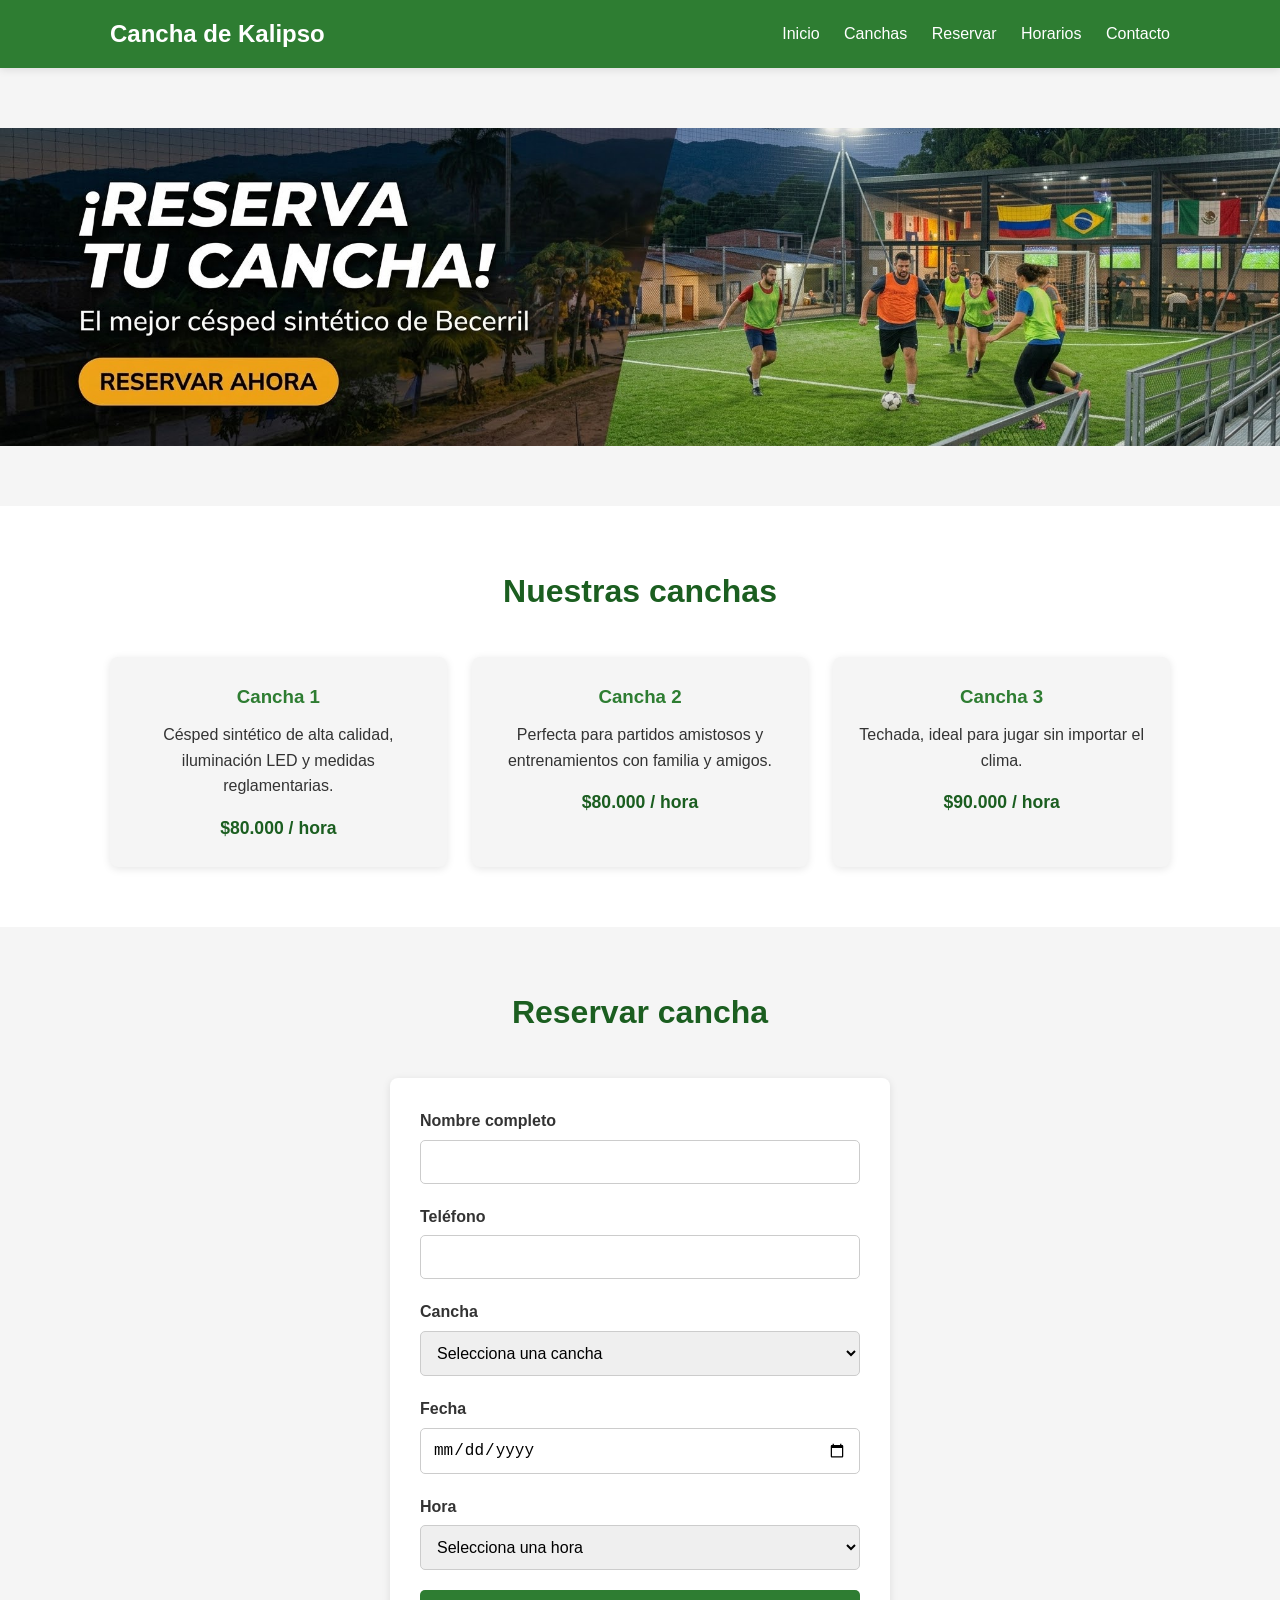
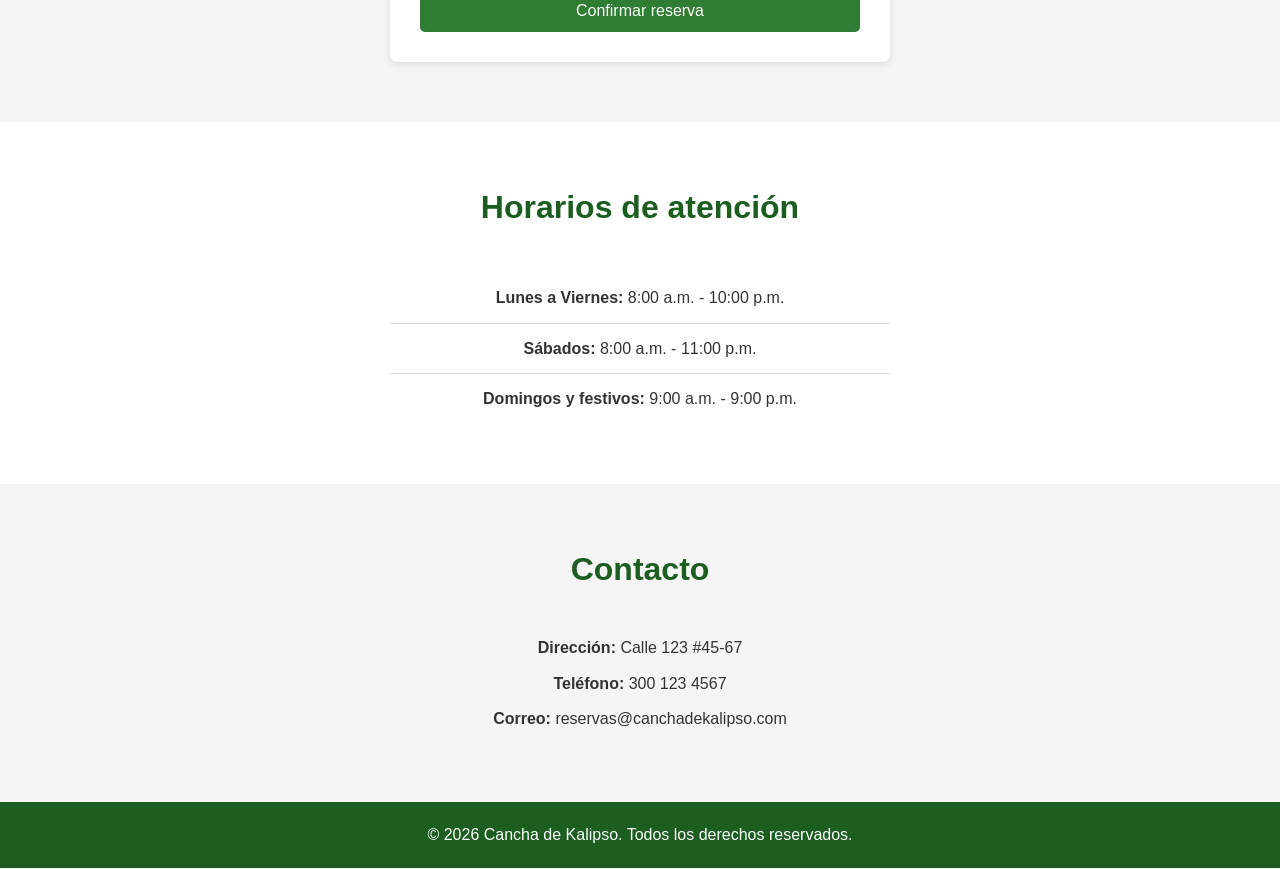
==== fronted/index.html @ 9993bc14 "Primer commit" ====
<!DOCTYPE html>
<html lang="es">
<head>
    <meta charset="UTF-8">
    <meta name="viewport" content="width=device-width, initial-scale=1.0">
    <title>Cancha de Kalipso</title>
    <link rel="stylesheet" href="css/style.css">
</head>
<body>
    <header class="header">
        <div class="container">
            <a href="#" class="logo">Cancha de Kalipso</a>
            <nav class="nav">
                <a href="#inicio">Inicio</a>
                <a href="#canchas">Canchas</a>
                <a href="#reservar">Reservar</a>
                <a href="#horarios">Horarios</a>
                <a href="#contacto">Contacto</a>
            </nav>
        </div>
    </header>

    <section id="inicio" class="hero">
        <img src="img/hover.jfif" alt="baner de la cancha">
    </section>

    <section id="canchas" class="canchas">
        <div class="container">
            <h2>Nuestras canchas</h2>
            <div class="grid">
                <article class="card">
                    <h3>Cancha 1</h3>
                    <p>Césped sintético de alta calidad, iluminación LED y medidas reglamentarias.</p>
                    <span class="precio">$80.000 / hora</span>
                </article>
                <article class="card">
                    <h3>Cancha 2</h3>
                    <p>Perfecta para partidos amistosos y entrenamientos con familia y amigos.</p>
                    <span class="precio">$80.000 / hora</span>
                </article>
                <article class="card">
                    <h3>Cancha 3</h3>
                    <p>Techada, ideal para jugar sin importar el clima.</p>
                    <span class="precio">$90.000 / hora</span>
                </article>
            </div>
        </div>
    </section>

    <section id="reservar" class="reservar">
        <div class="container">
            <h2>Reservar cancha</h2>
            <form class="formulario" id="formReserva">
                <div class="campo">
                    <label for="nombre">Nombre completo</label>
                    <input type="text" id="nombre" name="nombre" required>
                </div>
                <div class="campo">
                    <label for="telefono">Teléfono</label>
                    <input type="tel" id="telefono" name="telefono" required>
                </div>
                <div class="campo">
                    <label for="cancha">Cancha</label>
                    <select id="cancha" name="cancha" required>
                        <option value="">Selecciona una cancha</option>
                        <option value="cancha1">Cancha 1</option>
                        <option value="cancha2">Cancha 2</option>
                        <option value="cancha3">Cancha 3</option>
                    </select>
                </div>
                <div class="campo">
                    <label for="fecha">Fecha</label>
                    <input type="date" id="fecha" name="fecha" required>
                </div>
                <div class="campo">
                    <label for="hora">Hora</label>
                    <select id="hora" name="hora" required>
                        <option value="">Selecciona una hora</option>
                        <option value="08:00">08:00</option>
                        <option value="09:00">09:00</option>
                        <option value="10:00">10:00</option>
                        <option value="11:00">11:00</option>
                        <option value="12:00">12:00</option>
                        <option value="13:00">13:00</option>
                        <option value="14:00">14:00</option>
                        <option value="15:00">15:00</option>
                        <option value="16:00">16:00</option>
                        <option value="17:00">17:00</option>
                        <option value="18:00">18:00</option>
                        <option value="19:00">19:00</option>
                        <option value="20:00">20:00</option>
                        <option value="21:00">21:00</option>
                        <option value="22:00">22:00</option>
                    </select>
                </div>
                <button type="submit" class="btn btn-primary">Confirmar reserva</button>
            </form>
        </div>
    </section>

    <section id="horarios" class="horarios">
        <div class="container">
            <h2>Horarios de atención</h2>
            <ul>
                <li><strong>Lunes a Viernes:</strong> 8:00 a.m. - 10:00 p.m.</li>
                <li><strong>Sábados:</strong> 8:00 a.m. - 11:00 p.m.</li>
                <li><strong>Domingos y festivos:</strong> 9:00 a.m. - 9:00 p.m.</li>
            </ul>
        </div>
    </section>

    <section id="contacto" class="contacto">
        <div class="container">
            <h2>Contacto</h2>
            <p><strong>Dirección:</strong> Calle 123 #45-67</p>
            <p><strong>Teléfono:</strong> 300 123 4567</p>
            <p><strong>Correo:</strong> reservas@canchadekalipso.com</p>
        </div>
    </section>

    <footer class="footer">
        <div class="container">
            <p>&copy; 2026 Cancha de Kalipso. Todos los derechos reservados.</p>
        </div>
    </footer>

    <script src="js/app.js"></script>
</body>
</html>
---- fronted/css/style.css ----
* {
    margin: 0;
    padding: 0;
    box-sizing: border-box;
}

:root {
    --color-primario: #2e7d32;
    --color-secundario: #1b5e20;
    --color-fondo: #f5f5f5;
    --color-texto: #333;
    --color-blanco: #fff;
    --sombra: 0 2px 8px rgba(0, 0, 0, 0.1);
}

body {
    font-family: 'Segoe UI', Tahoma, Geneva, Verdana, sans-serif;
    line-height: 1.6;
    color: var(--color-texto);
    background-color: var(--color-fondo);
}

.container {
    max-width: 1100px;
    margin: 0 auto;
    padding: 0 20px;
}

.header {
    background-color: var(--color-primario);
    color: var(--color-blanco);
    padding: 15px 0;
    position: sticky;
    top: 0;
    z-index: 100;
    box-shadow: var(--sombra);
}

.header .container {
    display: flex;
    justify-content: space-between;
    align-items: center;
    flex-wrap: wrap;
}

.logo {
    color: var(--color-blanco);
    text-decoration: none;
    font-size: 1.5rem;
    font-weight: bold;
}

.nav a {
    color: var(--color-blanco);
    text-decoration: none;
    margin-left: 20px;
    font-weight: 500;
    transition: opacity 0.3s;
}

.nav a:hover {
    opacity: 0.8;
    text-decoration: underline;
}

.hero {
    width: 100%;
    line-height: 0;
}

.hero img {
    width: 100%;
    height: auto;
    display: block;
}

.hero h1 {
    font-size: 2.5rem;
    margin-bottom: 15px;
}

.hero p {
    font-size: 1.2rem;
    margin-bottom: 30px;
}

.btn {
    display: inline-block;
    padding: 12px 28px;
    border: none;
    border-radius: 5px;
    text-decoration: none;
    font-size: 1rem;
    cursor: pointer;
    transition: background-color 0.3s, transform 0.2s;
}

.btn-primary {
    background-color: var(--color-primario);
    color: var(--color-blanco);
}

.btn-primary:hover {
    background-color: var(--color-secundario);
    transform: translateY(-2px);
}

section {
    padding: 60px 0;
}

section h2 {
    text-align: center;
    margin-bottom: 40px;
    font-size: 2rem;
    color: var(--color-secundario);
}

.canchas {
    background-color: var(--color-blanco);
}

.grid {
    display: grid;
    grid-template-columns: repeat(auto-fit, minmax(280px, 1fr));
    gap: 25px;
}

.card {
    background-color: var(--color-fondo);
    padding: 25px;
    border-radius: 8px;
    box-shadow: var(--sombra);
    text-align: center;
}

.card h3 {
    color: var(--color-primario);
    margin-bottom: 10px;
}

.card p {
    margin-bottom: 15px;
}

.precio {
    display: inline-block;
    font-weight: bold;
    color: var(--color-secundario);
    font-size: 1.1rem;
}

.reservar {
    background-color: var(--color-fondo);
}

.formulario {
    max-width: 500px;
    margin: 0 auto;
    background-color: var(--color-blanco);
    padding: 30px;
    border-radius: 8px;
    box-shadow: var(--sombra);
    display: grid;
    gap: 20px;
}

.campo label {
    display: block;
    margin-bottom: 6px;
    font-weight: 600;
}

.campo input,
.campo select {
    width: 100%;
    padding: 12px;
    border: 1px solid #ccc;
    border-radius: 5px;
    font-size: 1rem;
}

.campo input:focus,
.campo select:focus {
    outline: none;
    border-color: var(--color-primario);
}

.horarios {
    background-color: var(--color-blanco);
    text-align: center;
}

.horarios ul {
    list-style: none;
    max-width: 500px;
    margin: 0 auto;
}

.horarios li {
    padding: 12px 0;
    border-bottom: 1px solid #ddd;
}

.horarios li:last-child {
    border-bottom: none;
}

.contacto {
    background-color: var(--color-fondo);
    text-align: center;
}

.contacto p {
    margin-bottom: 10px;
}

.footer {
    background-color: var(--color-secundario);
    color: var(--color-blanco);
    text-align: center;
    padding: 20px 0;
}

@media (max-width: 768px) {
    .header .container {
        flex-direction: column;
        gap: 10px;
    }

    .nav a {
        margin: 0 10px;
    }

    .hero h1 {
        font-size: 2rem;
    }

    .hero p {
        font-size: 1rem;
    }
}
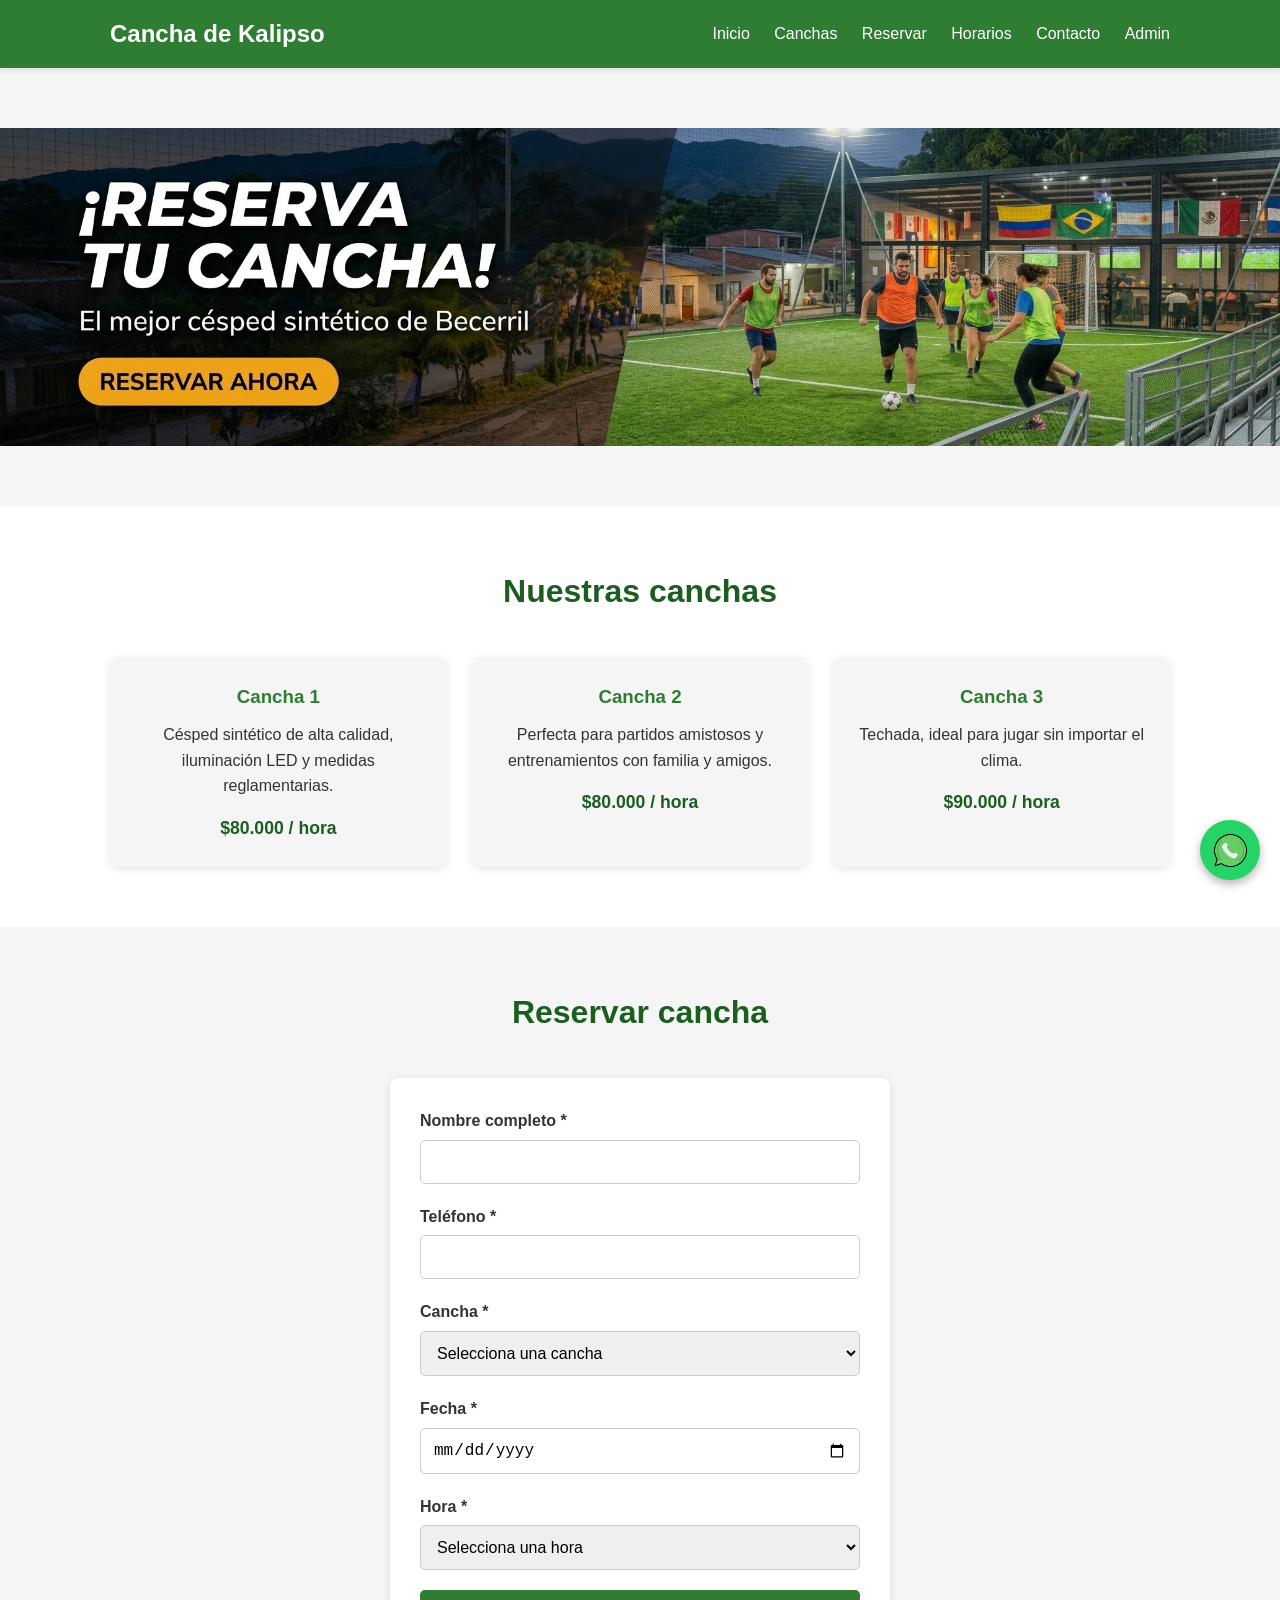
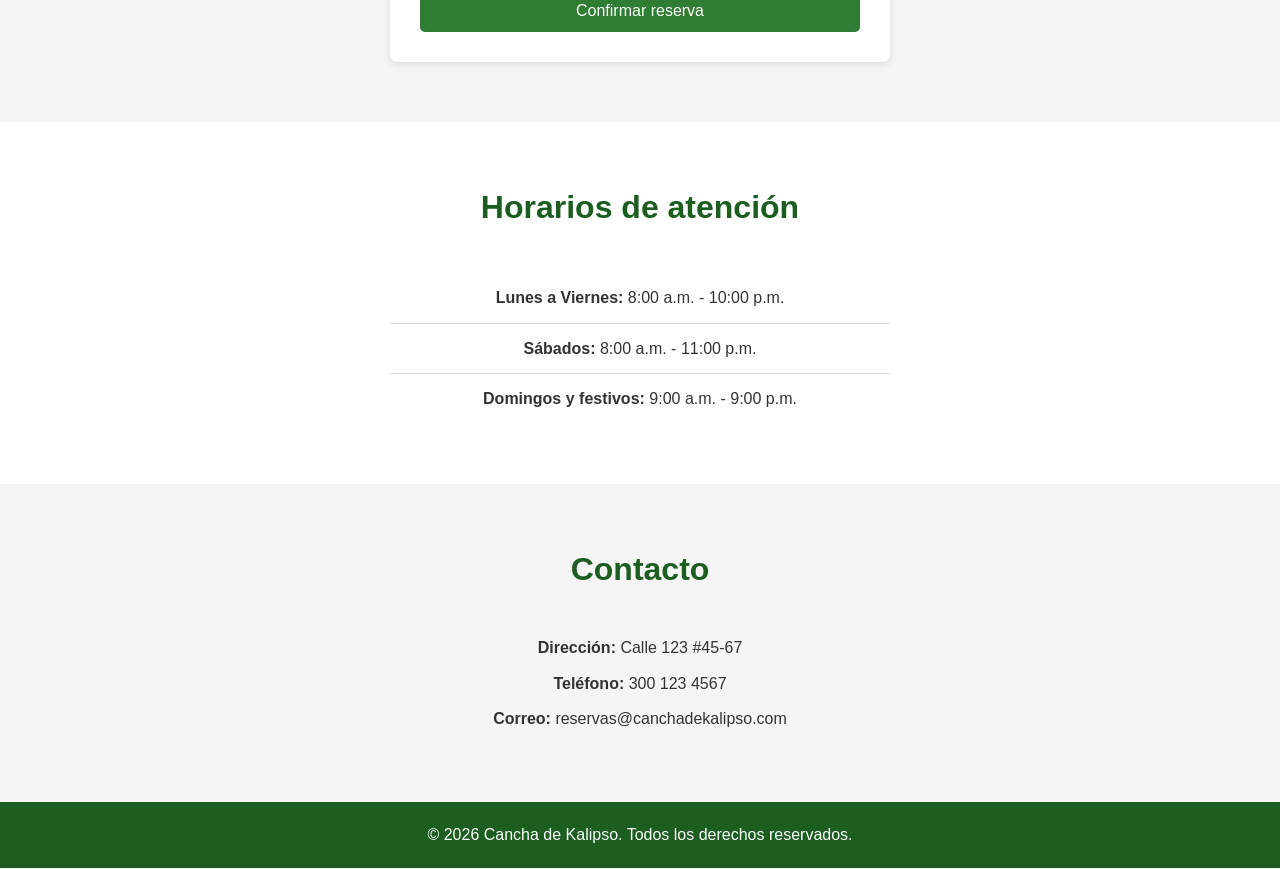
==== commit 531001e0: "Boton whatsapp y hover redireccion" ====
--- a/fronted/index.html
+++ b/fronted/index.html
@@ -16,12 +16,13 @@
                 <a href="#reservar">Reservar</a>
                 <a href="#horarios">Horarios</a>
                 <a href="#contacto">Contacto</a>
+                <a href="reservas.html">Admin</a>
             </nav>
         </div>
     </header>
 
     <section id="inicio" class="hero">
-        <img src="img/hover.jfif" alt="baner de la cancha">
+        <a href="#reservar"><img src="img/hover.jfif" alt="baner de la cancha"></a>
     </section>
 
     <section id="canchas" class="canchas">
@@ -52,15 +53,15 @@
             <h2>Reservar cancha</h2>
             <form class="formulario" id="formReserva">
                 <div class="campo">
-                    <label for="nombre">Nombre completo</label>
+                    <label for="nombre">Nombre completo *</label>
                     <input type="text" id="nombre" name="nombre" required>
                 </div>
                 <div class="campo">
-                    <label for="telefono">Teléfono</label>
+                    <label for="telefono">Teléfono *</label>
                     <input type="tel" id="telefono" name="telefono" required>
                 </div>
                 <div class="campo">
-                    <label for="cancha">Cancha</label>
+                    <label for="cancha">Cancha *</label>
                     <select id="cancha" name="cancha" required>
                         <option value="">Selecciona una cancha</option>
                         <option value="cancha1">Cancha 1</option>
@@ -69,11 +70,11 @@
                     </select>
                 </div>
                 <div class="campo">
-                    <label for="fecha">Fecha</label>
+                    <label for="fecha">Fecha *</label>
                     <input type="date" id="fecha" name="fecha" required>
                 </div>
                 <div class="campo">
-                    <label for="hora">Hora</label>
+                    <label for="hora">Hora *</label>
                     <select id="hora" name="hora" required>
                         <option value="">Selecciona una hora</option>
                         <option value="08:00">08:00</option>
@@ -124,6 +125,10 @@
         </div>
     </footer>
 
+    <a href="https://wa.me/573001234567?text=Hola,%20quiero%20reservar%20una%20cancha" class="whatsapp-float" target="_blank" rel="noopener noreferrer">
+        <img src="img/icon-whatsapp.png" alt="WhatsApp">
+    </a>
+
     <script src="js/app.js"></script>
 </body>
 </html>
--- a/fronted/css/style.css
+++ b/fronted/css/style.css
@@ -222,6 +222,32 @@
     padding: 20px 0;
 }
 
+.whatsapp-float {
+    position: fixed;
+    bottom: 20px;
+    right: 20px;
+    width: 60px;
+    height: 60px;
+    background-color: #25d366;
+    border-radius: 50%;
+    display: flex;
+    align-items: center;
+    justify-content: center;
+    box-shadow: 0 4px 10px rgba(0, 0, 0, 0.3);
+    z-index: 1000;
+    transition: transform 0.3s;
+}
+
+.whatsapp-float:hover {
+    transform: scale(1.1);
+}
+
+.whatsapp-float img {
+    width: 35px;
+    height: 35px;
+    object-fit: contain;
+}
+
 @media (max-width: 768px) {
     .header .container {
         flex-direction: column;
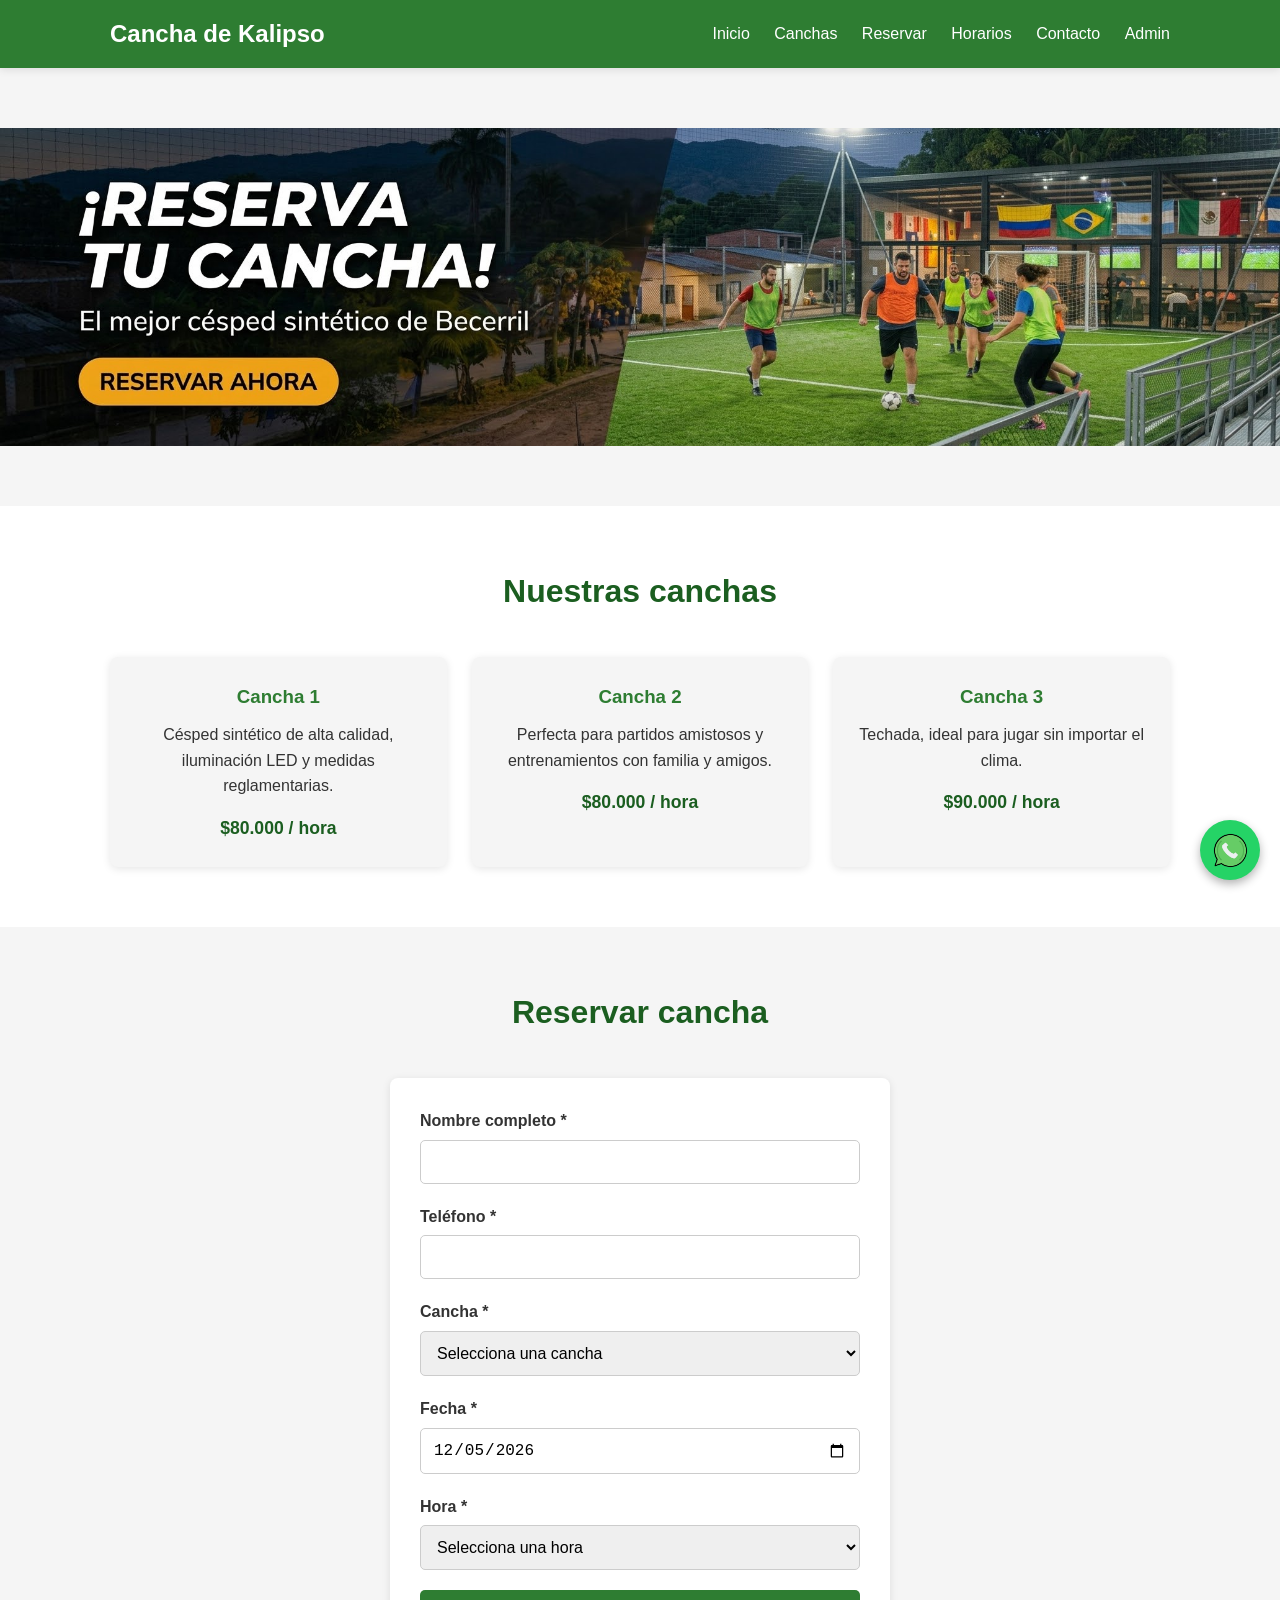
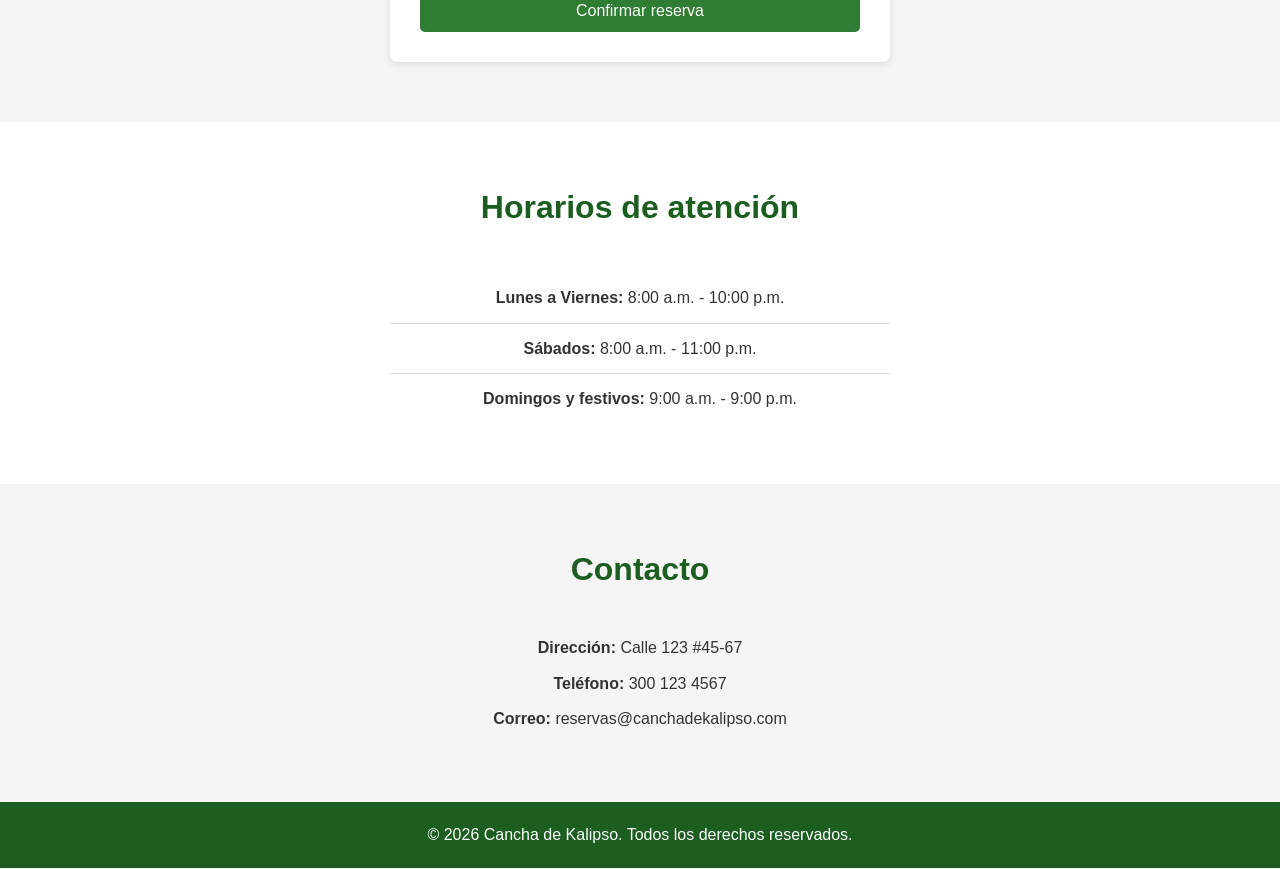
==== commit 84f957a2: "Organizar reservaciones" ====
--- a/fronted/index.html
+++ b/fronted/index.html
@@ -16,7 +16,7 @@
                 <a href="#reservar">Reservar</a>
                 <a href="#horarios">Horarios</a>
                 <a href="#contacto">Contacto</a>
-                <a href="reservas.html">Admin</a>
+                <a href="login.html">Admin</a>
             </nav>
         </div>
     </header>
--- a/fronted/css/style.css
+++ b/fronted/css/style.css
@@ -248,6 +248,151 @@
     object-fit: contain;
 }
 
+.login-body {
+    display: flex;
+    align-items: center;
+    justify-content: center;
+    min-height: 100vh;
+    background-color: var(--color-fondo);
+}
+
+.login-container {
+    background-color: var(--color-blanco);
+    padding: 40px;
+    border-radius: 8px;
+    box-shadow: var(--sombra);
+    width: 100%;
+    max-width: 400px;
+    text-align: center;
+}
+
+.login-container h1 {
+    margin-bottom: 25px;
+    color: var(--color-secundario);
+}
+
+.login-form {
+    display: grid;
+    gap: 20px;
+    margin-bottom: 20px;
+}
+
+.login-error {
+    color: #c62828;
+    font-size: 0.9rem;
+    min-height: 20px;
+}
+
+.login-volver {
+    color: var(--color-primario);
+    text-decoration: none;
+}
+
+.login-volver:hover {
+    text-decoration: underline;
+}
+
+.panel {
+    padding: 40px 0;
+}
+
+.resumen {
+    display: grid;
+    grid-template-columns: repeat(auto-fit, minmax(150px, 200px));
+    gap: 20px;
+    margin-bottom: 30px;
+}
+
+.resumen-card {
+    text-align: center;
+    padding: 20px;
+}
+
+.resumen-card span {
+    display: block;
+    font-size: 2rem;
+    font-weight: bold;
+    color: var(--color-primario);
+    margin-top: 10px;
+}
+
+.tabla-reservas {
+    overflow-x: auto;
+}
+
+.tabla-reservas table {
+    width: 100%;
+    border-collapse: collapse;
+    background-color: var(--color-blanco);
+    box-shadow: var(--sombra);
+    border-radius: 8px;
+    overflow: hidden;
+}
+
+.tabla-reservas th,
+.tabla-reservas td {
+    padding: 15px;
+    text-align: left;
+    border-bottom: 1px solid #eee;
+}
+
+.tabla-reservas th {
+    background-color: var(--color-primario);
+    color: var(--color-blanco);
+}
+
+.sin-reservas {
+    text-align: center;
+    color: #777;
+}
+
+.estado {
+    display: inline-block;
+    padding: 5px 12px;
+    border-radius: 20px;
+    font-size: 0.85rem;
+    font-weight: bold;
+}
+
+.estado.pendiente {
+    background-color: #fff3e0;
+    color: #ef6c00;
+}
+
+.estado.confirmada {
+    background-color: #e8f5e9;
+    color: #2e7d32;
+}
+
+.estado.cancelada {
+    background-color: #ffebee;
+    color: #c62828;
+}
+
+.btn-estado,
+.btn-eliminar {
+    padding: 6px 12px;
+    border: none;
+    border-radius: 5px;
+    cursor: pointer;
+    font-size: 0.85rem;
+    margin-right: 5px;
+}
+
+.btn-eliminar {
+    background-color: #c62828;
+    color: var(--color-blanco);
+}
+
+.select-estado {
+    padding: 8px 12px;
+    border: 1px solid #ccc;
+    border-radius: 5px;
+    font-size: 0.9rem;
+    background-color: var(--color-blanco);
+    cursor: pointer;
+}
+
 @media (max-width: 768px) {
     .header .container {
         flex-direction: column;
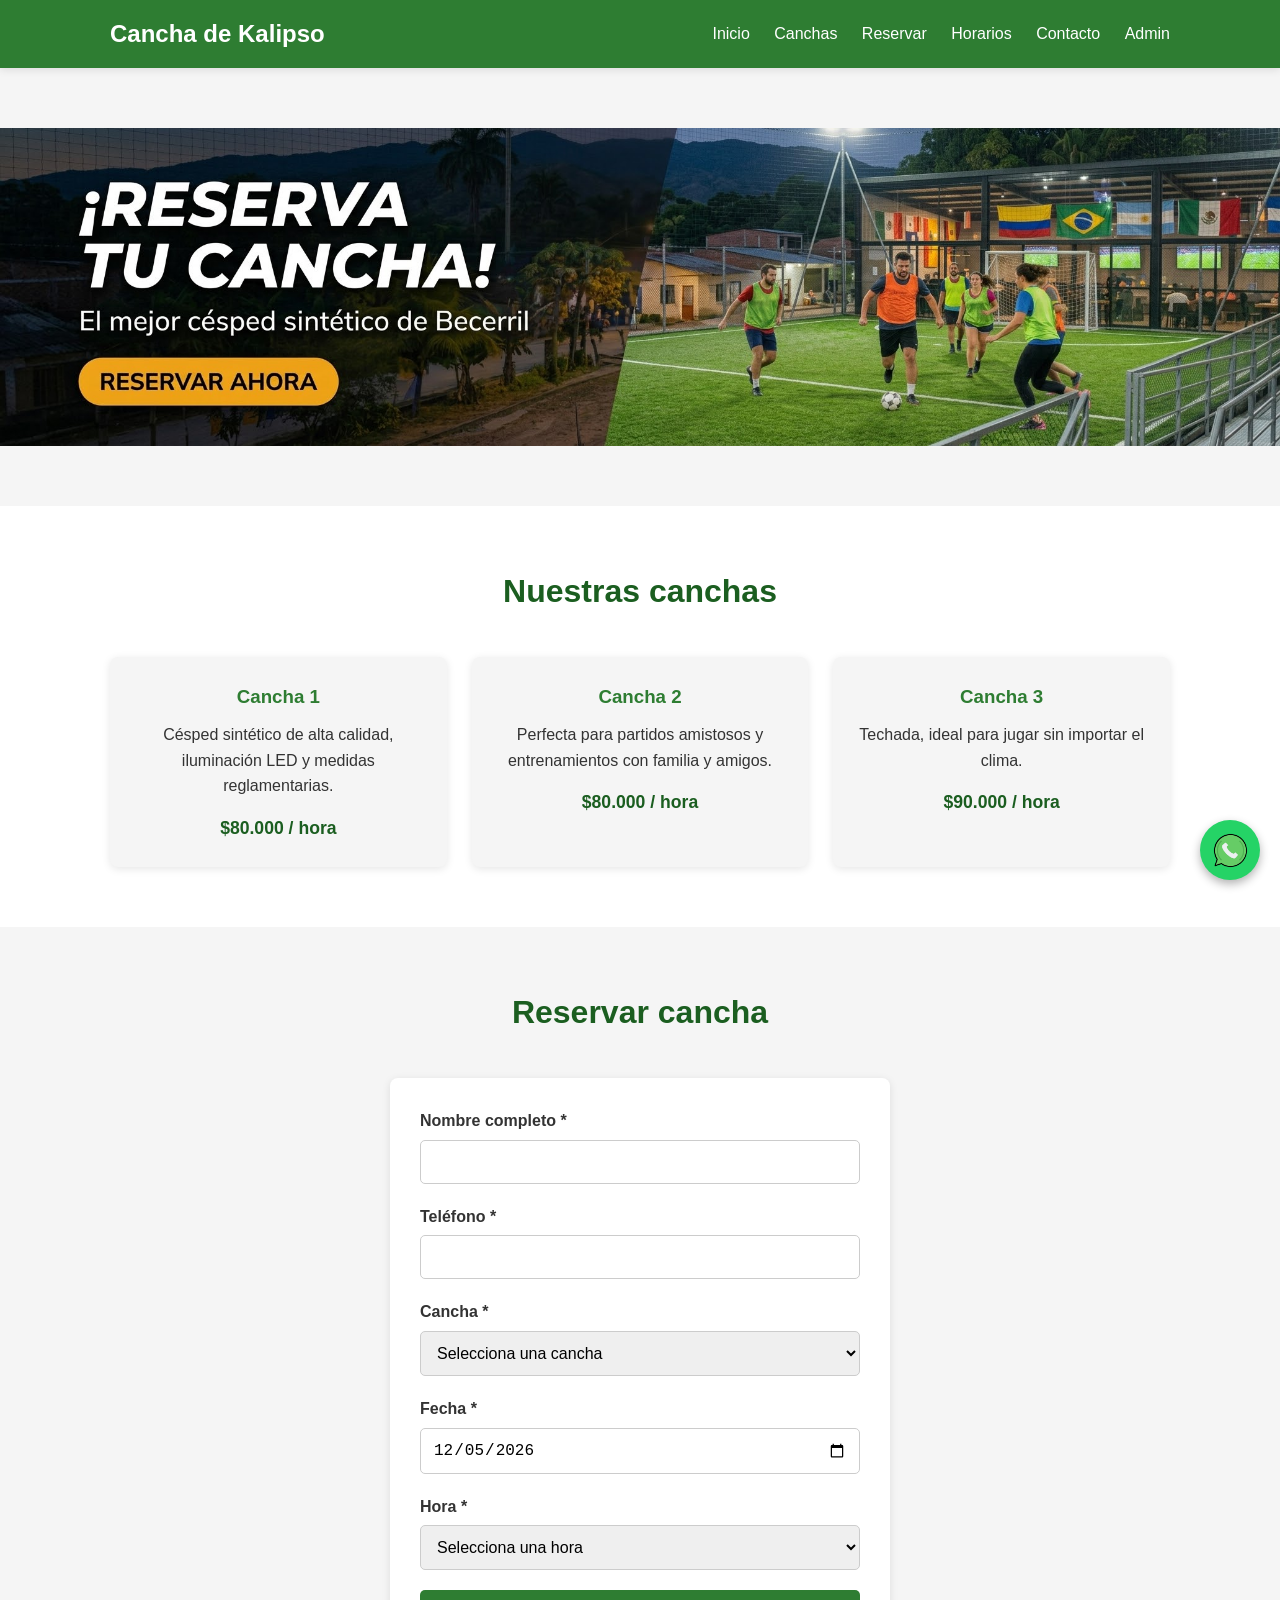
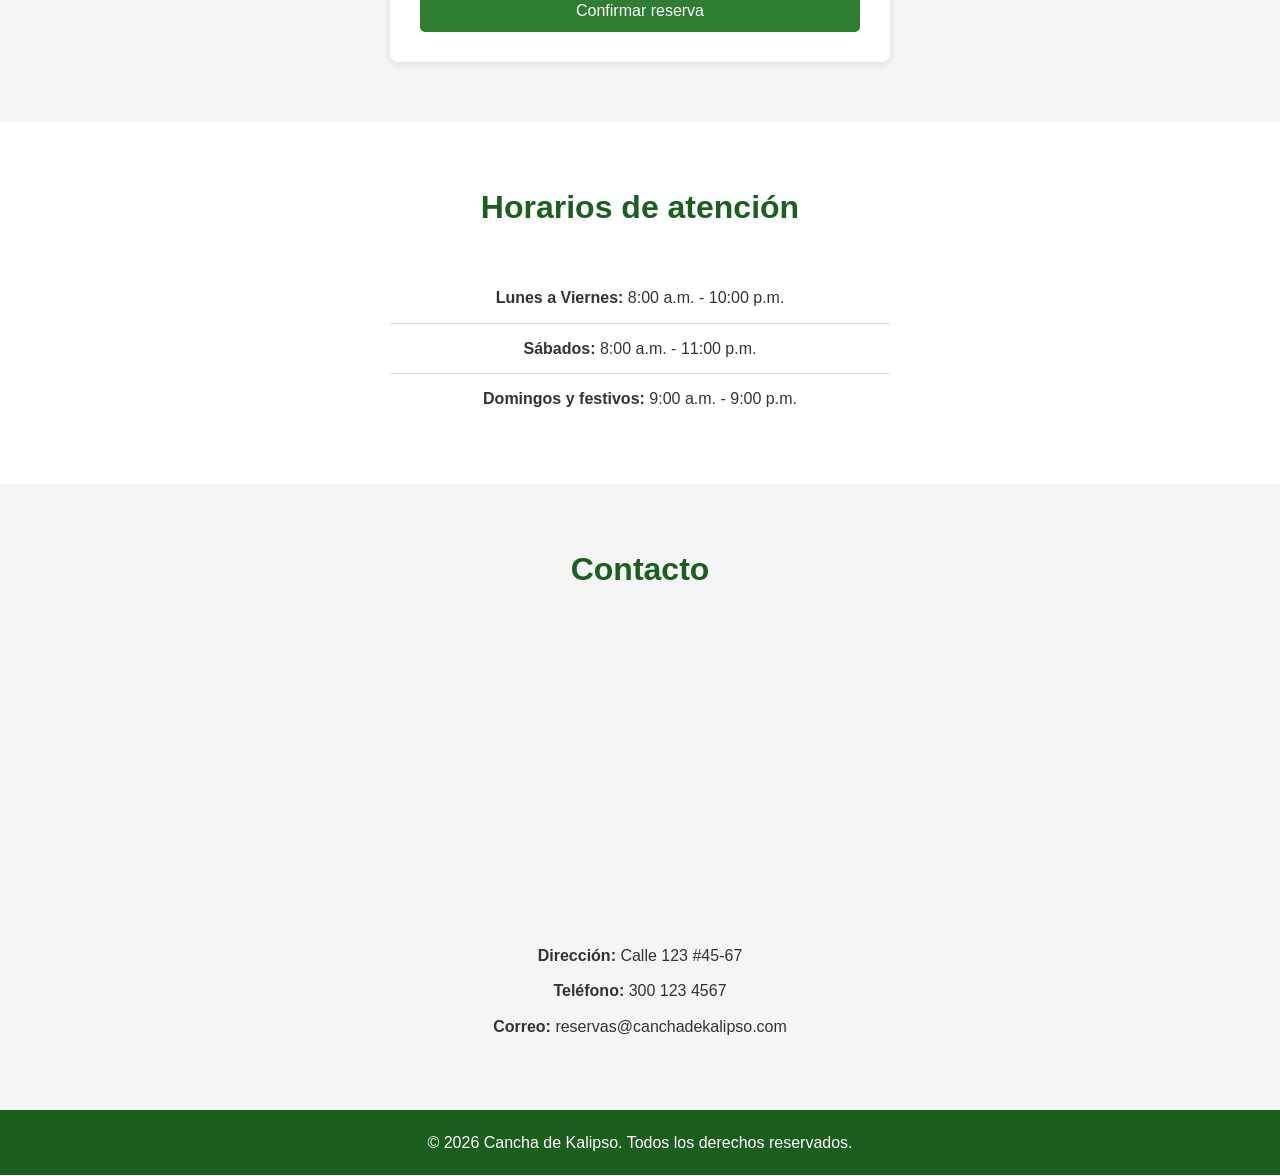
==== commit 7f04997b: "mapas" ====
--- a/fronted/index.html
+++ b/fronted/index.html
@@ -113,6 +113,7 @@
     <section id="contacto" class="contacto">
         <div class="container">
             <h2>Contacto</h2>
+            <iframe src="https://www.google.com/maps/embed?pb=!1m14!1m12!1m3!1d245.79505861350486!2d-73.2808022219937!3d9.704841756589905!2m3!1f0!2f0!3f0!3m2!1i1024!2i768!4f13.1!5e0!3m2!1ses-419!2sco!4v1789004045917!5m2!1ses-419!2sco" width="400" height="300" style="border:0;" allowfullscreen="" loading="lazy" referrerpolicy="strict-origin-when-cross-origin"></iframe>
             <p><strong>Dirección:</strong> Calle 123 #45-67</p>
             <p><strong>Teléfono:</strong> 300 123 4567</p>
             <p><strong>Correo:</strong> reservas@canchadekalipso.com</p>
